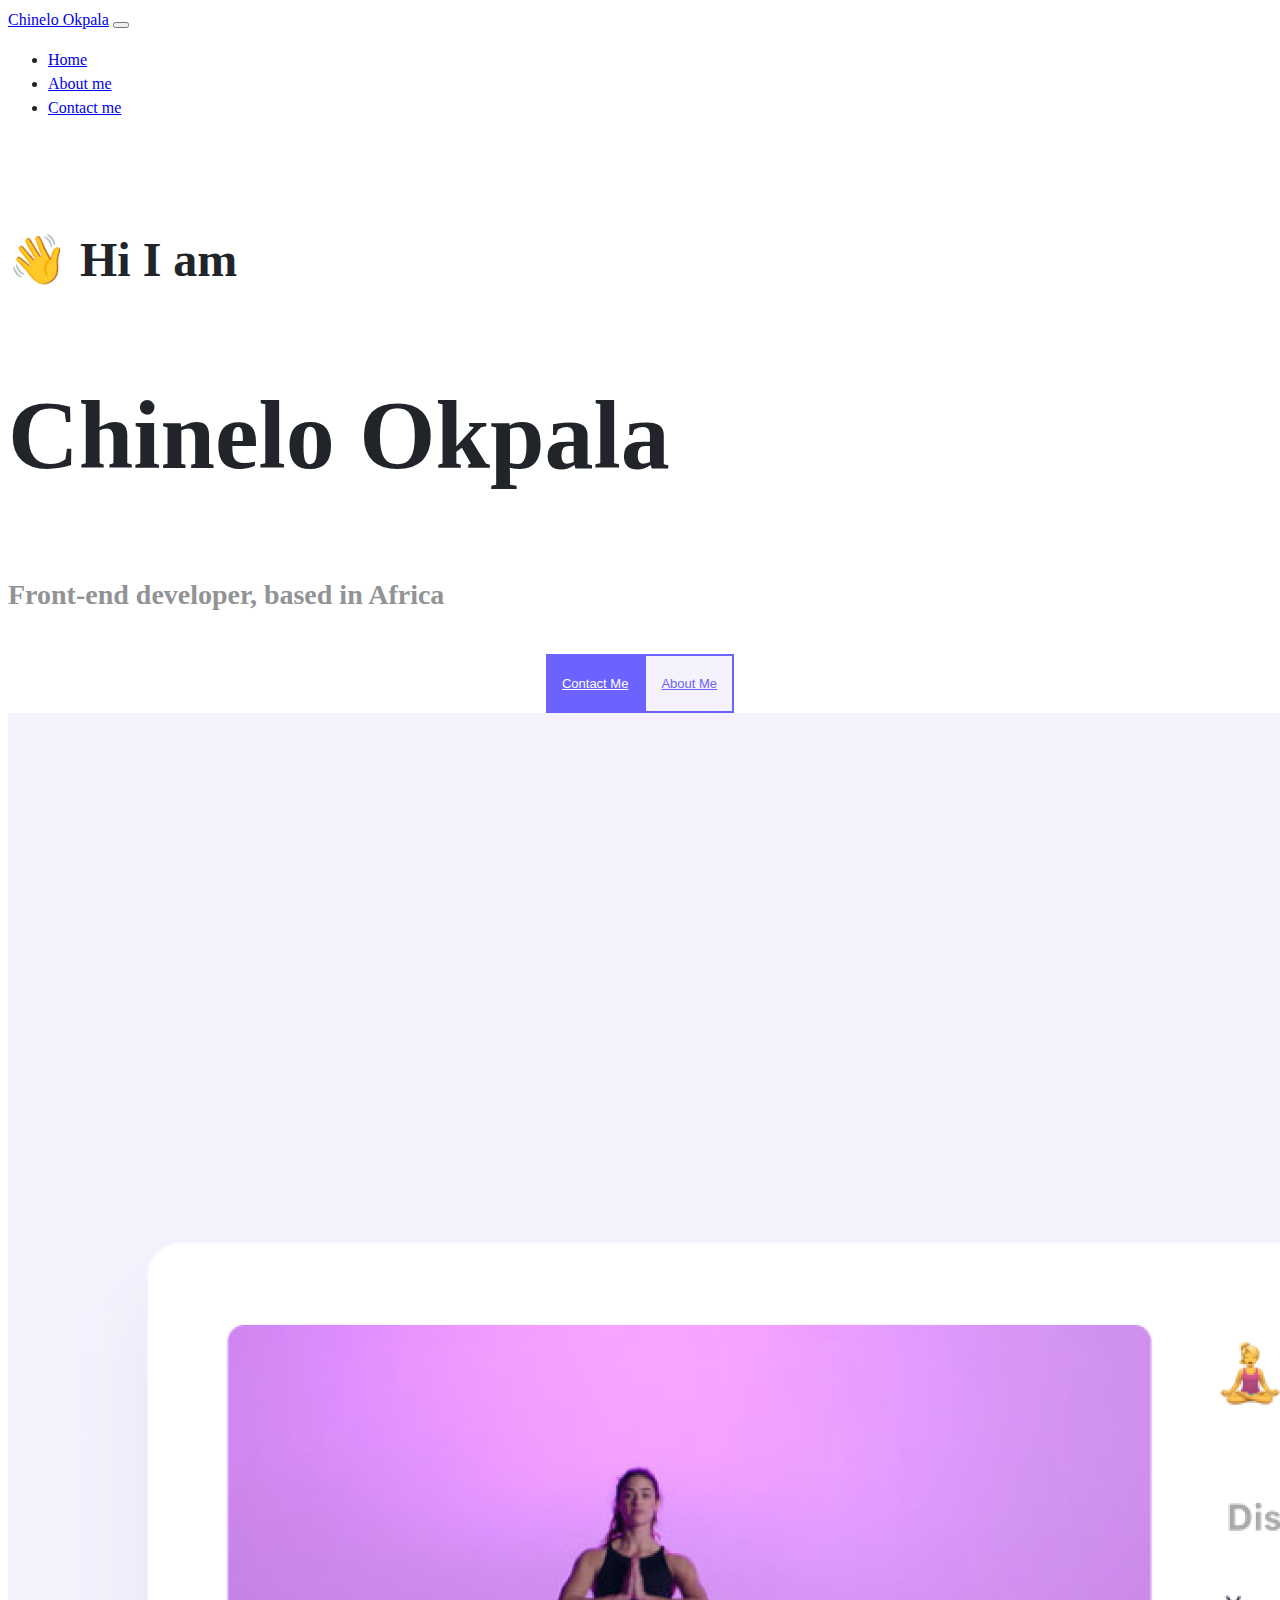
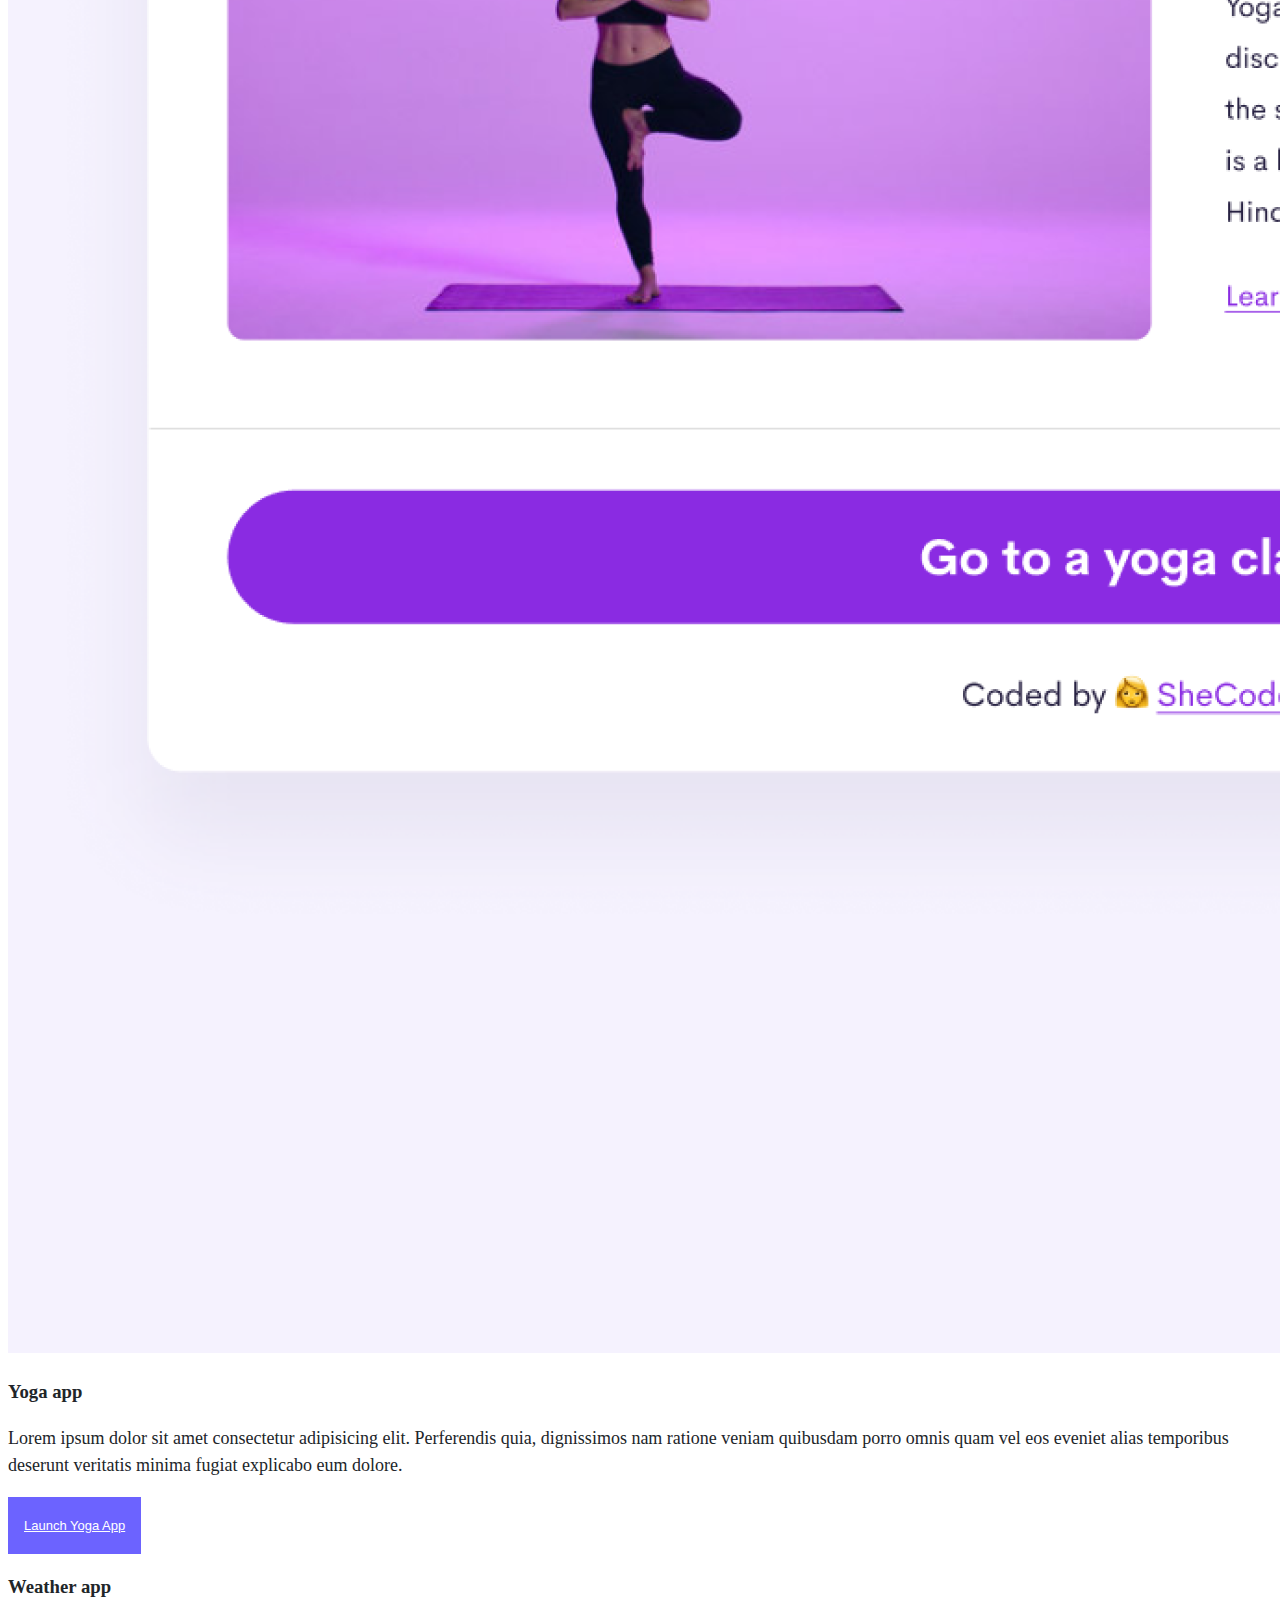
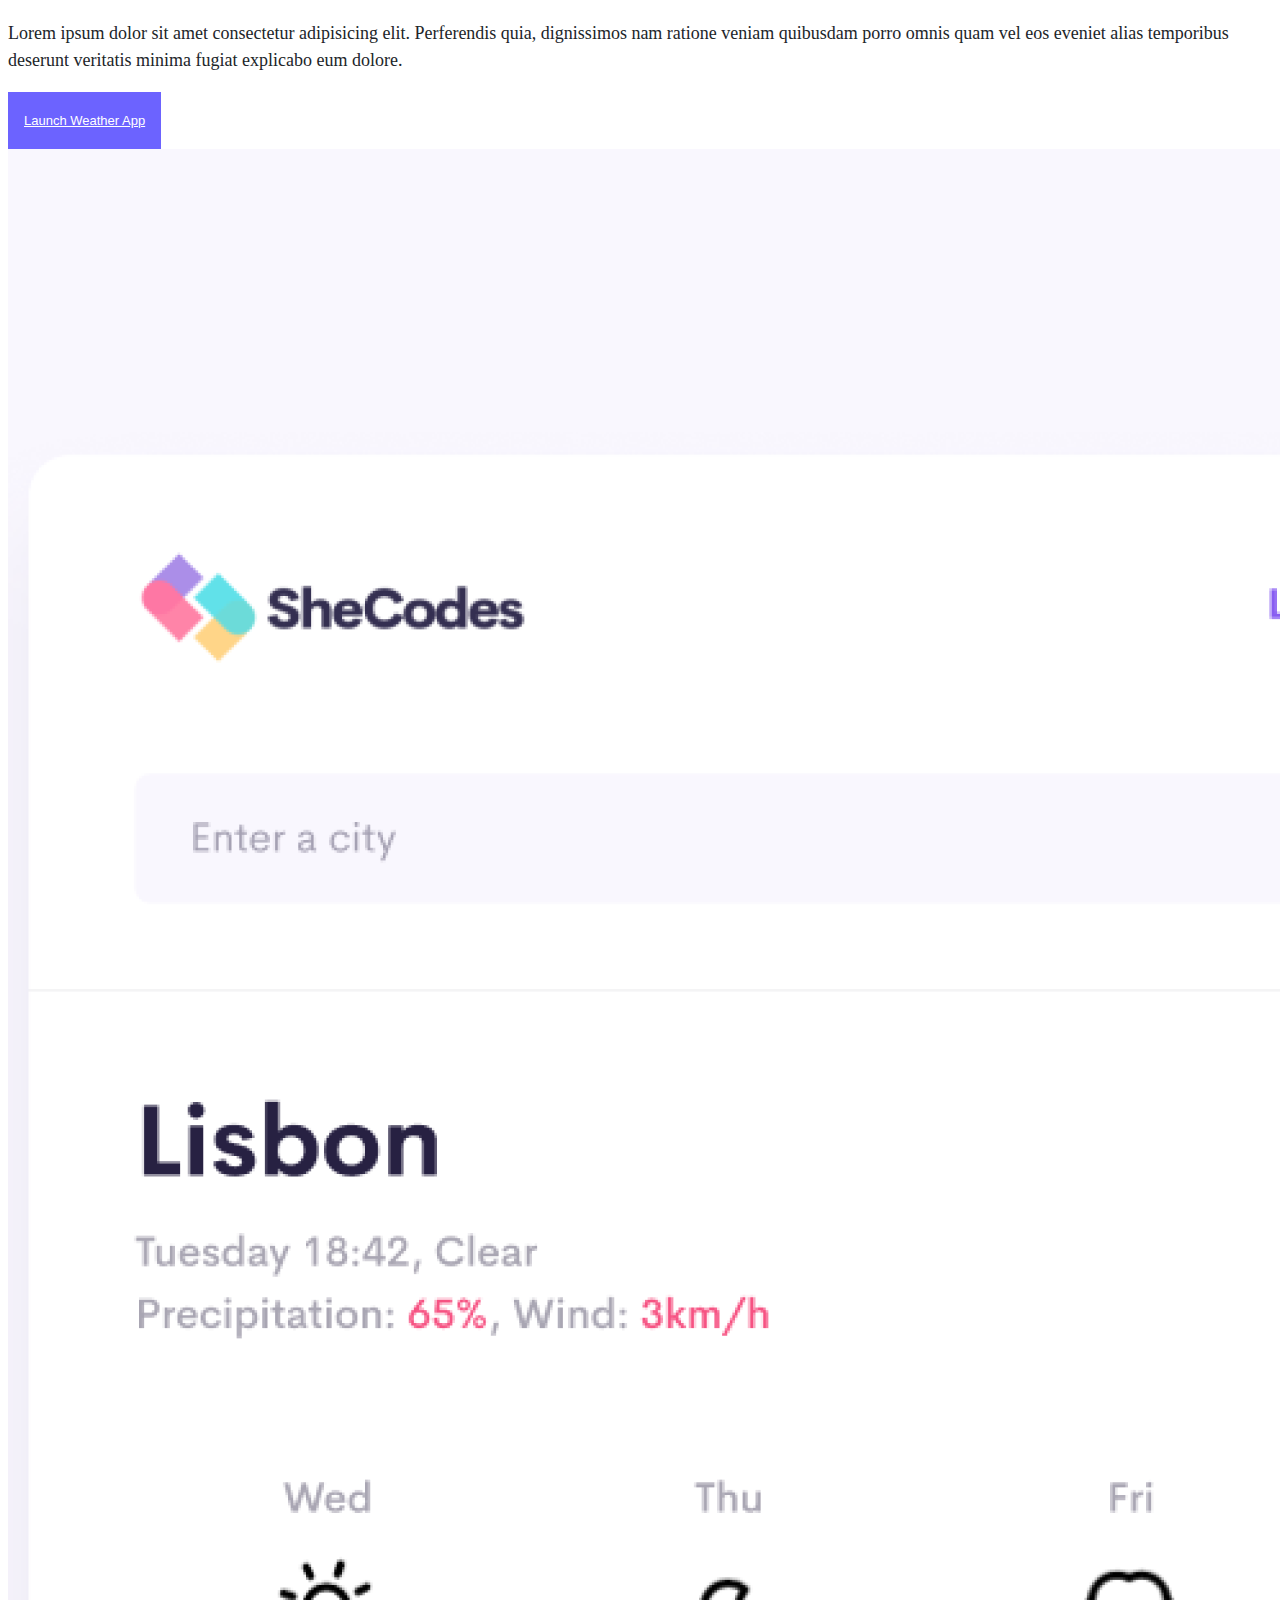
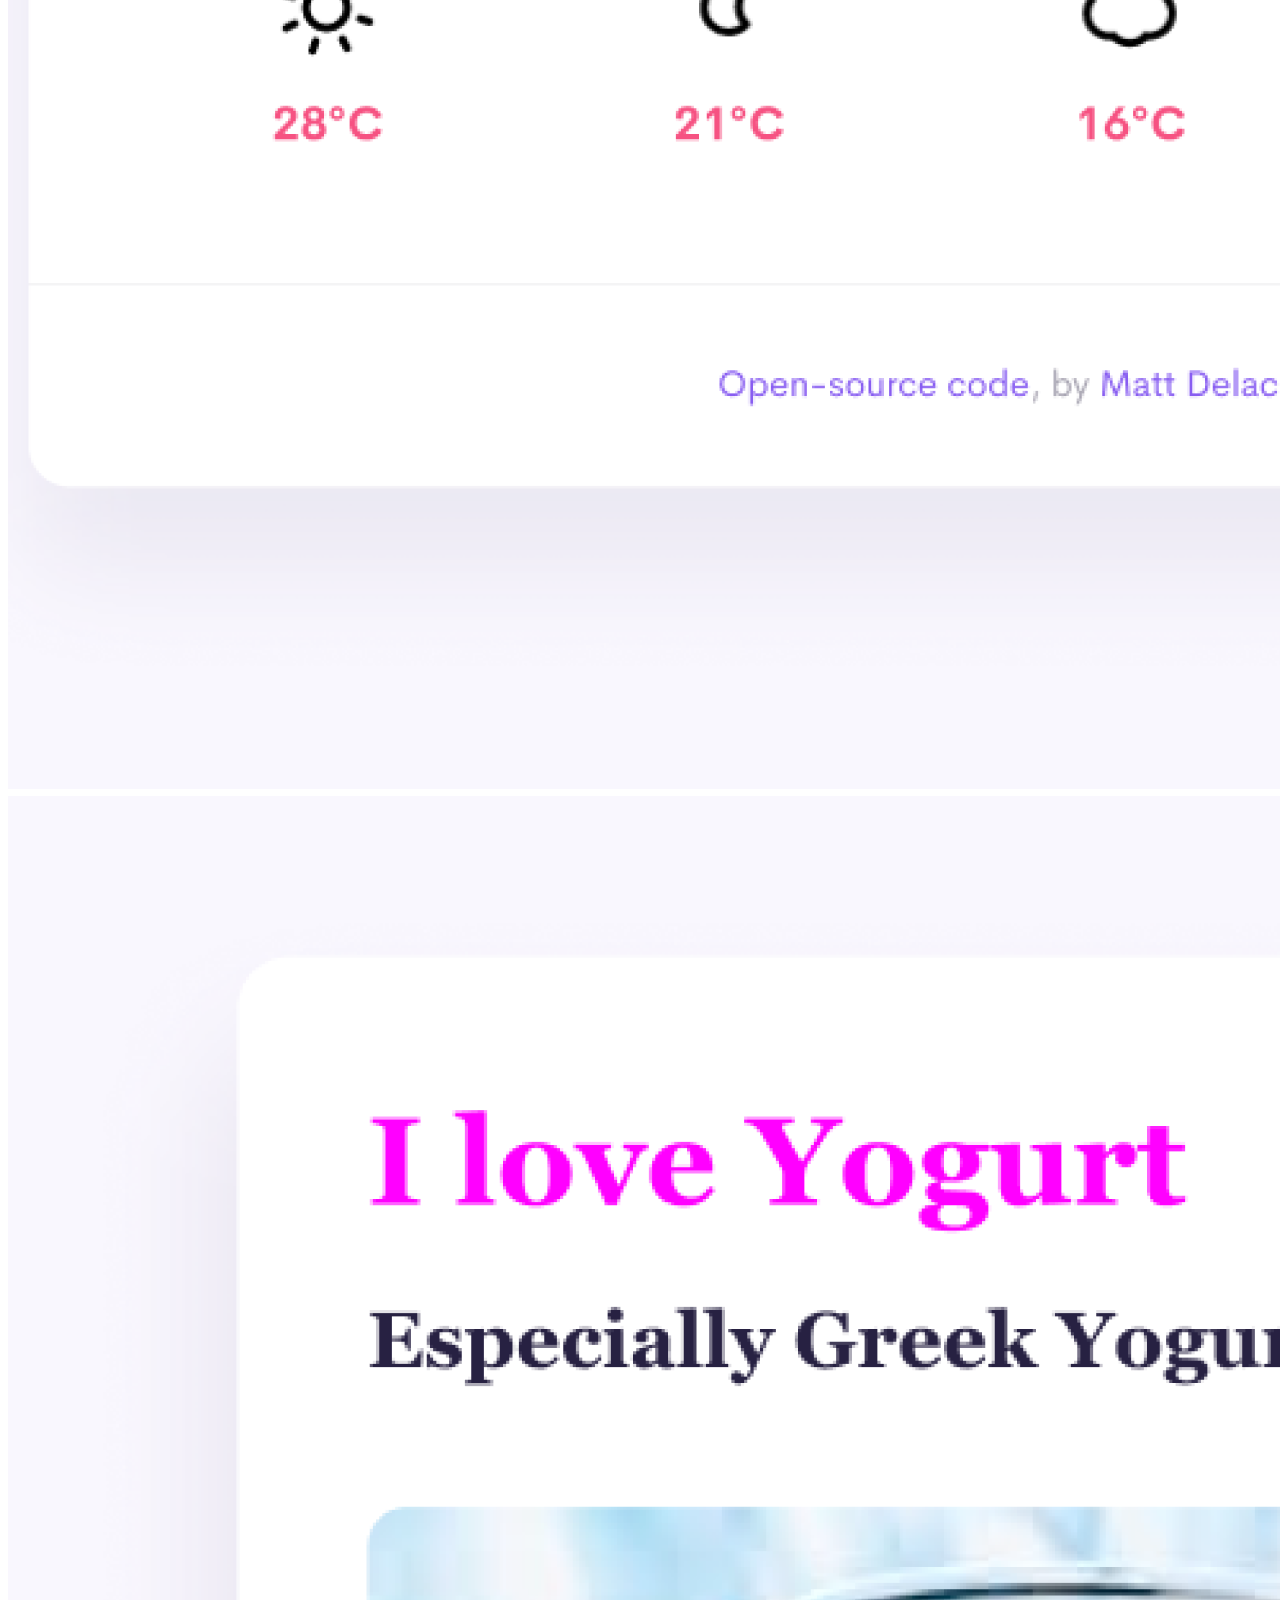
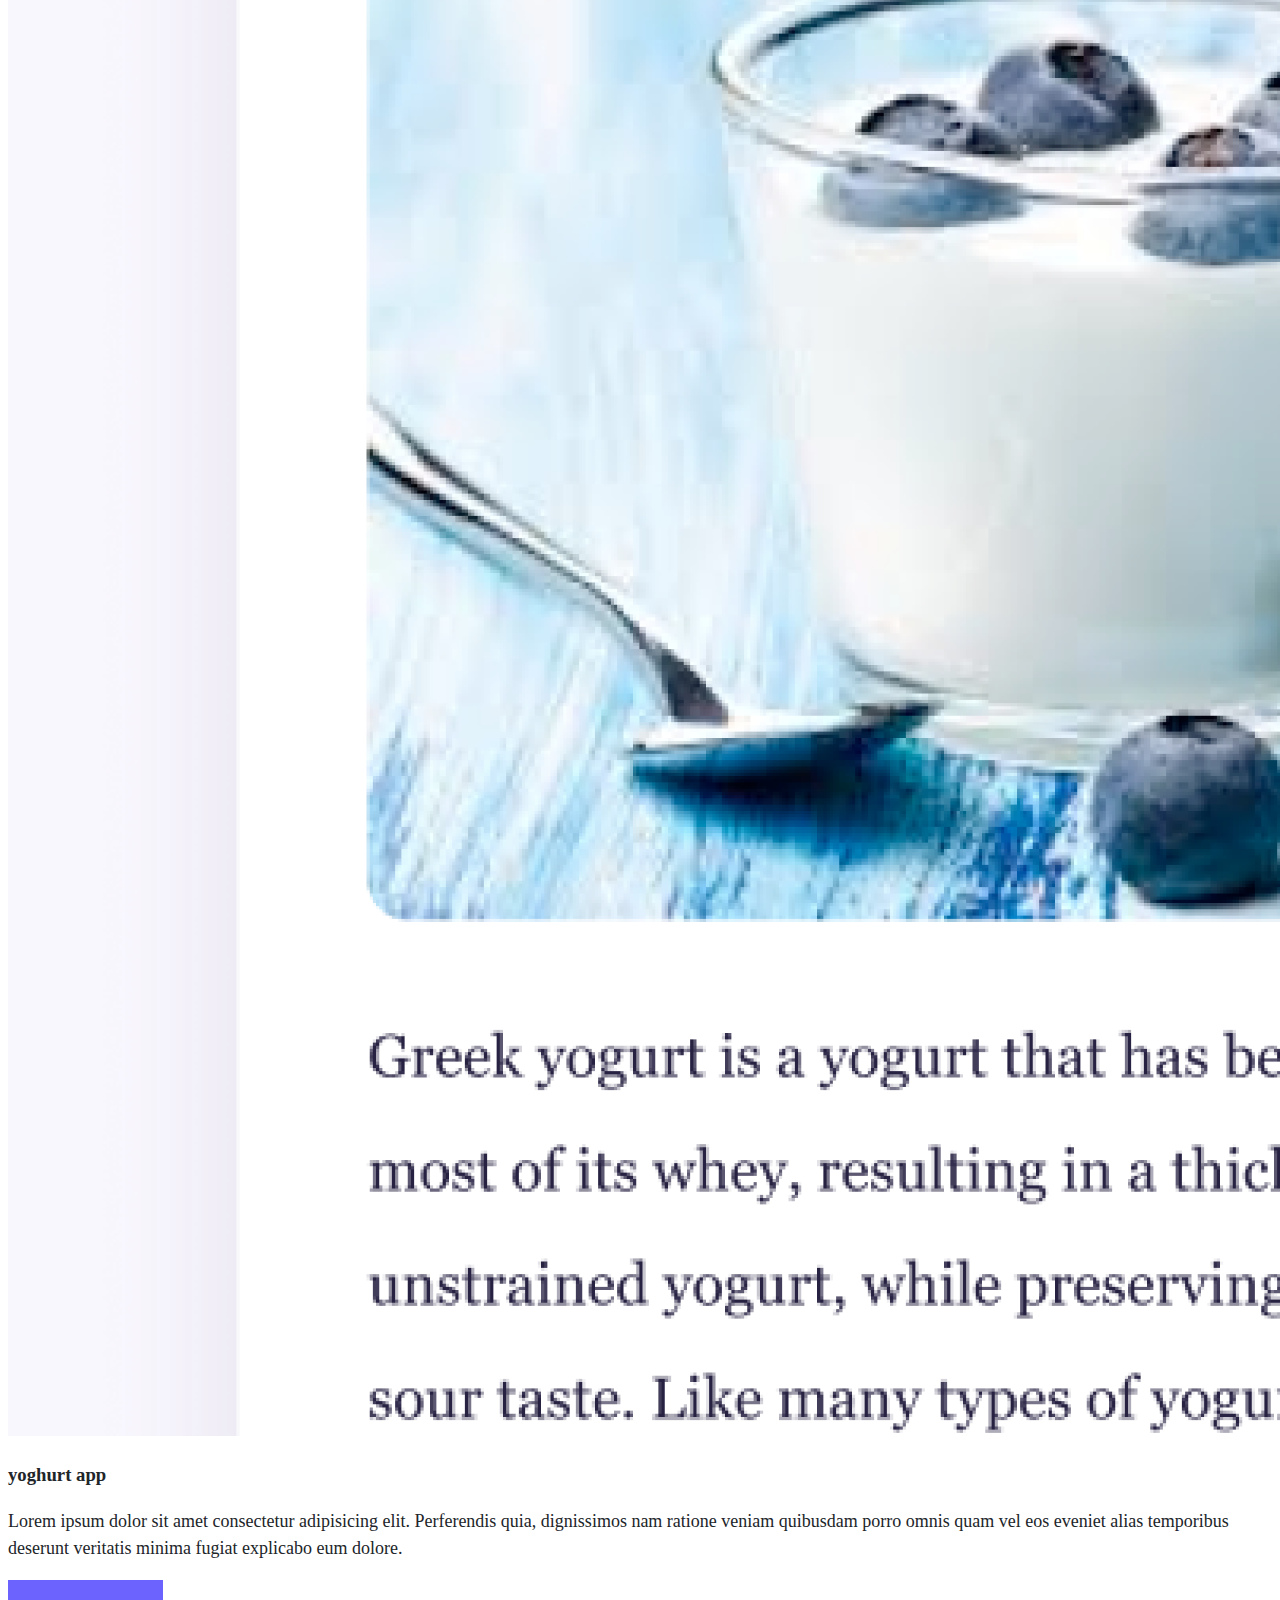
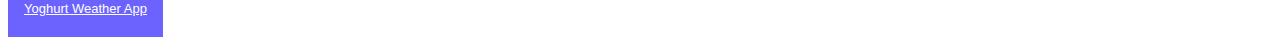
==== index.html @ 903f3be2 "updated the about html page" ====
<!DOCTYPE html>
<html lang="en">
  <head>
    <meta charset="UTF-8" />
    <meta http-equiv="X-UA-Compatible" content="IE=edge" />
    <meta name="viewport" content="width=device-width, initial-scale=1.0" />
    <title>Frontend developer:Chinelo Okpala</title>
   <link
      href="https://cdn.jsdelivr.net/npm/bootstrap@5.3.0-alpha1/dist/css/bootstrap.min.css"
      rel="stylesheet"
      integrity="sha384-GLhlTQ8iRABdZLl6O3oVMWSktQOp6b7In1Zl3/Jr59b6EGGoI1aFkw7cmDA6j6gD"
      crossorigin="anonymous"
    />
<script src="https://code.jquery.com/jquery-3.2.1.slim.min.js" integrity="sha384-KJ3o2DKtIkvYIK3UENzmM7KCkRr/rE9/Qpg6aAZGJwFDMVNA/GpGFF93hXpG5KkN" crossorigin="anonymous"></script>
<script src="https://cdn.jsdelivr.net/npm/popper.js@1.12.9/dist/umd/popper.min.js" integrity="sha384-ApNbgh9B+Y1QKtv3Rn7W3mgPxhU9K/ScQsAP7hUibX39j7fakFPskvXusvfa0b4Q" crossorigin="anonymous"></script>
<script src="https://cdn.jsdelivr.net/npm/bootstrap@4.0.0/dist/js/bootstrap.min.js" integrity="sha384-JZR6Spejh4U02d8jOt6vLEHfe/JQGiRRSQQxSfFWpi1MquVdAyjUar5+76PVCmYl" crossorigin="anonymous"></script>

<link rel="preconnect" href="https://fonts.googleapis.com">
<link rel="preconnect" href="https://fonts.gstatic.com" crossorigin>
<link href="https://fonts.googleapis.com/css2?family=Inclusive+Sans&family=Open+Sans:ital,wght@0,300;0,400;0,500;0,600;0,700;0,800;1,300;1,400;1,500;1,600;1,700;1,800&family=PT+Mono&family=Poppins:wght@100&family=Roboto+Condensed:wght@700&family=Roboto+Mono&family=Roboto:ital,wght@0,100;0,300;0,500;0,700;0,900;1,100;1,300;1,400;1,500;1,700;1,900&display=swap" rel="stylesheet">   


<link rel="stylesheet" href="/css/style.css">
  </head>

<body>
      <div class="container">
    <div class="container">
    <div class="main">
    <nav class="navbar navbar-expand-lg navbar-light bg-light fixed-top">
      <a class="navbar-brand text-uppercase font-weight-bold text-decoration-none text-black fs-5 ms-1 me-5 name" href="index.html" >Chinelo Okpala</a>
      <button
        class="navbar-toggler"
        type="button"
        data-toggle="collapse"
        data-target="#navbarNav"
        aria-controls="navbarNav"
        aria-expanded="false"
        aria-label="Toggle navigation"
      >
        <span class="navbar-toggler-icon"></span>
      </button>
      <div class="collapse navbar-collapse" id="navbarNav">
        <ul class="navbar-nav">
          <li class="nav-item active">
            <a class="nav-link fs-5" href="#"
              >Home <span class="sr-only"></span></a
            >
          </li>
          <li class="nav-item">
            <a class="nav-link fs-5" href="about.html">About me</a>
          </li>
          <li class="nav-item">
            <a class="nav-link fs-5" href="about.html#contact ">Contact me</a>
          </li>
        </ul>
      </div>
    </div>
    
    </nav>
    <br>
       <br>
       <div class="container">
        <div class="body-wrapper">
       <h2 class="text-center">👋 Hi I am</h2>
       <h1 class="text-center">Chinelo Okpala</h1>
       <h4 class="text-center">Front-end developer, based in Africa
</h4>

<div class="navi-buttons mt-5">
<button type="button" class="btn  primary-button round border shadow">
  <a href="index.html" title="Email" class="text-decoration-none">Contact Me</a></button>

  <button type="button" class="btn ms-5 secondary-button round  shadow">
  <a href="index.html" title="Woman in tech" class=" text-decoration-none">About Me</a></button>
</div>

<div class="row mt-5" >
  <div class="col-6">
<img src="images/yoga.png" class="img-fluid" alt="yoga picture">  
</div>

<div class="col-6">
  <h3>Yoga app</h3>
  <p>Lorem ipsum dolor sit amet consectetur 
    adipisicing elit. Perferendis quia, dignissimos
     nam ratione veniam quibusdam porro omnis quam 
     vel eos eveniet alias temporibus
     deserunt veritatis minima fugiat explicabo eum dolore.
    </p>
<button type="button" class="btn primary-button round border shadow">
  <a href="index.html"title="Click to download" class="text-decoration-none">Launch Yoga App</a></button>
</div></div></div>

  <div class="row mt-5">
<div class="col-6">
  <h3>Weather app</h3>
  <p>Lorem ipsum dolor sit amet consectetur 
    adipisicing elit. Perferendis quia, dignissimos
     nam ratione veniam quibusdam porro omnis quam 
     vel eos eveniet alias temporibus
     deserunt veritatis minima fugiat explicabo eum dolore.
    </p>
<button type="button" class="btn primary-button round border shadow">
  <a href="index.html" class="text-decoration-none">Launch Weather App</a></button>
</div>
  

 <div class="col-6">
<img src="images/weather.png"title="Click to download" class="img-fluid"  alt="weather picture">  
</div>
</div>
</div>
        
<div class="row mt-5">
     <div class="col-6">
<img src="images/yoghurt.png" class="img-fluid "  alt="yoghurt picture">  
</div>

<div class="col-6">
  <h3>yoghurt app</h3>
  <p>Lorem ipsum dolor sit amet consectetur 
    adipisicing elit. Perferendis quia, dignissimos
     nam ratione veniam quibusdam porro omnis quam 
     vel eos eveniet alias temporibus
     deserunt veritatis minima fugiat explicabo eum dolore.
    </p>
<button type="button" class="btn primary-button round border shadow">
  <a href="index.html" title="Click to download" class="text-decoration-none">Yoghurt Weather App</a></button>
</div></div>
  



</div>
    </div>
    </body>   
</html>
---- css/style.css ----
:root {
  --primary-color: #6c63ff;
  --secondary-color: #f5f2fe;
  --purple: #6f42c1;
}
body {
  font-size: 1rem;
  font-weight: 400;
  line-height: 1.5;
  color: #212529;
  border: #fff;
}
h1 {
  font-size: 98px;
}

h2 {
  font-size: 48px;
}

h4 {
  font-size: 28px;
  color: rgb(99, 102, 105);
  opacity: 0.7;
}
p {
  font-size: 18px;
  line-height: 1.5;
  text-align: left;
}
.body-wrapper {
  margin-top: 40px;
}

.navi-buttons {
  display: flex;
  justify-content: center;
}
.primary-button {
  background-color: var(--primary-color);
  border: 1px solid var(--primary-color);
  padding: 20px 15px;
}
.primary-button a {
  color: white;
  font-size: 13px;
}
.primary-button:hover {
  background-color: var(--primary-color);
}
.primary-button a:hover {
  color: var(--purple);
}

.secondary-button {
  background-color: var(--secondary-color);
  border: 2px solid var(--primary-color);
  padding: 20px 15px;
}
.secondary-button a {
  color: var(--primary-color);
  font-size: 13px;
}
.email-link {
  text-align: center;
  display: block;
  color: var(--primary-color);
  font-size: 19px;
  text-decoration: none;
}
.email-link a {
  text-decoration: none;
}

.email-link a:hover {
  text-decoration: underline;
}
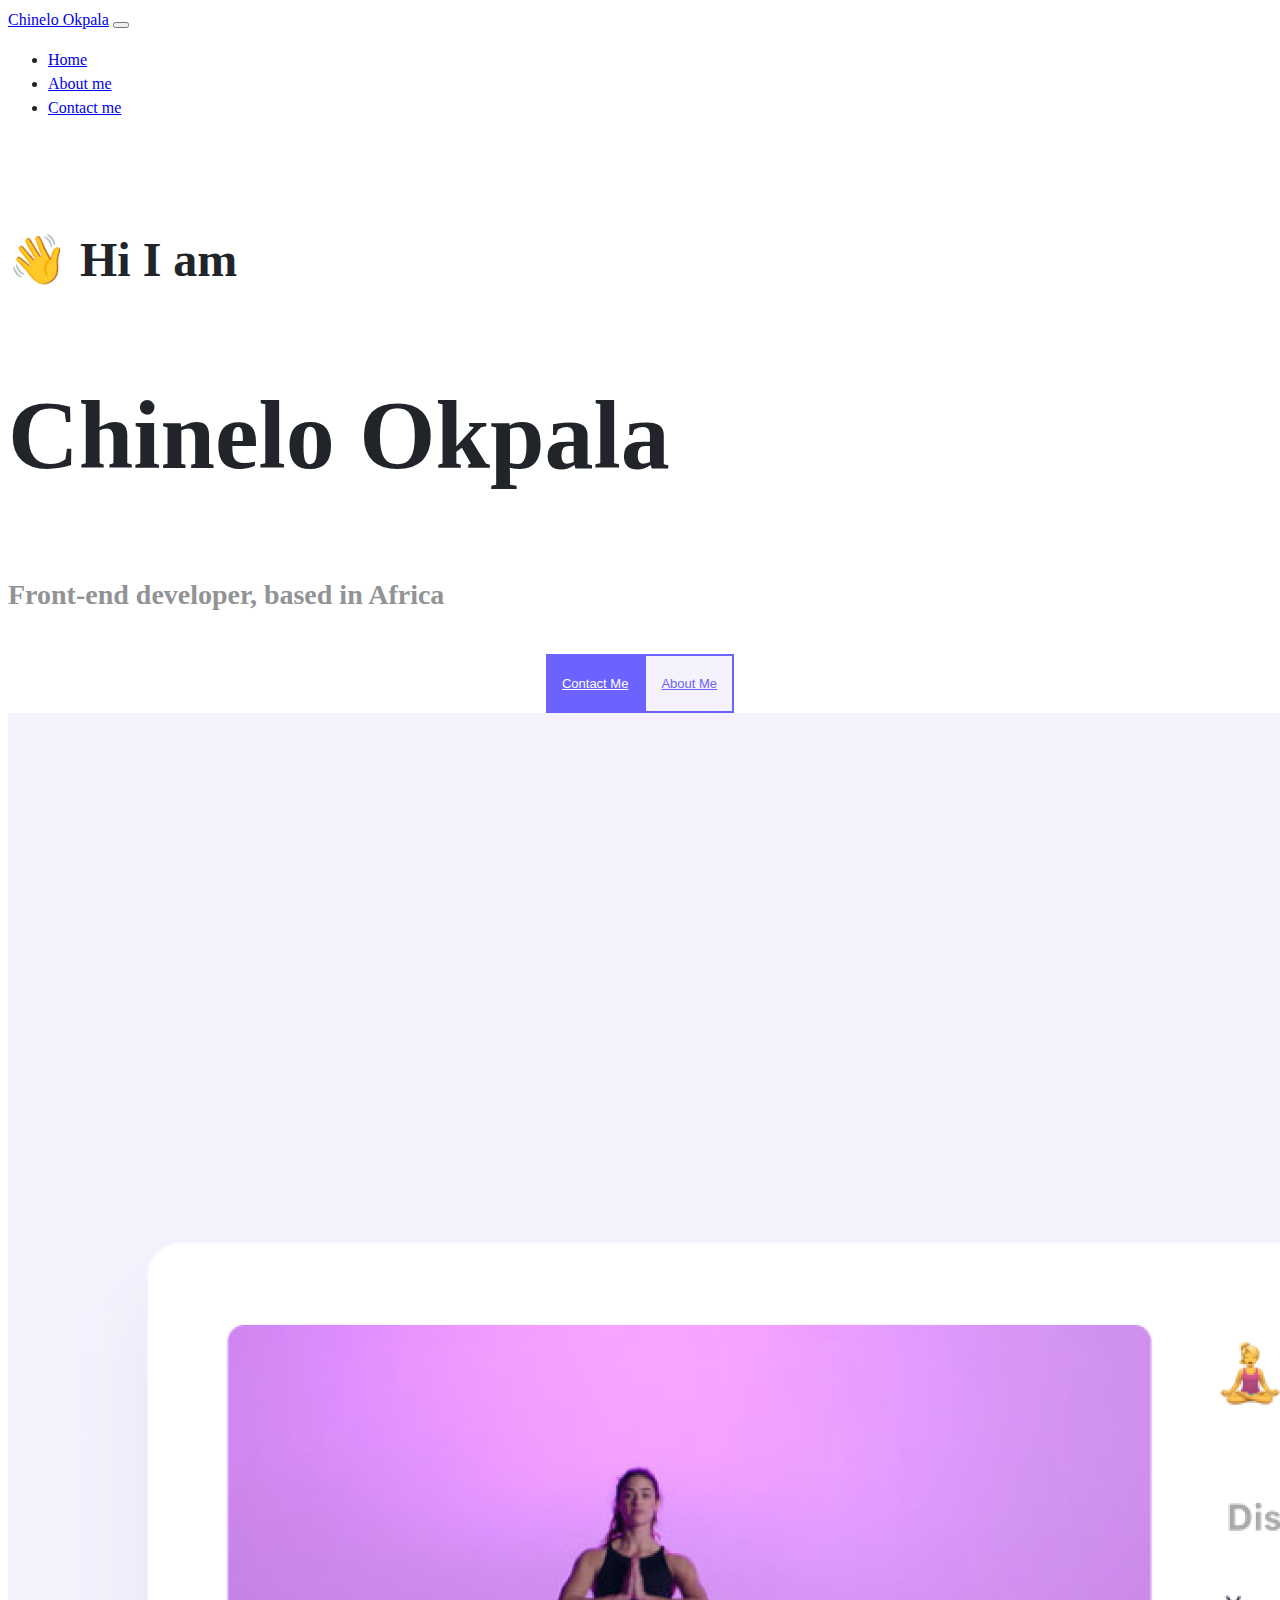
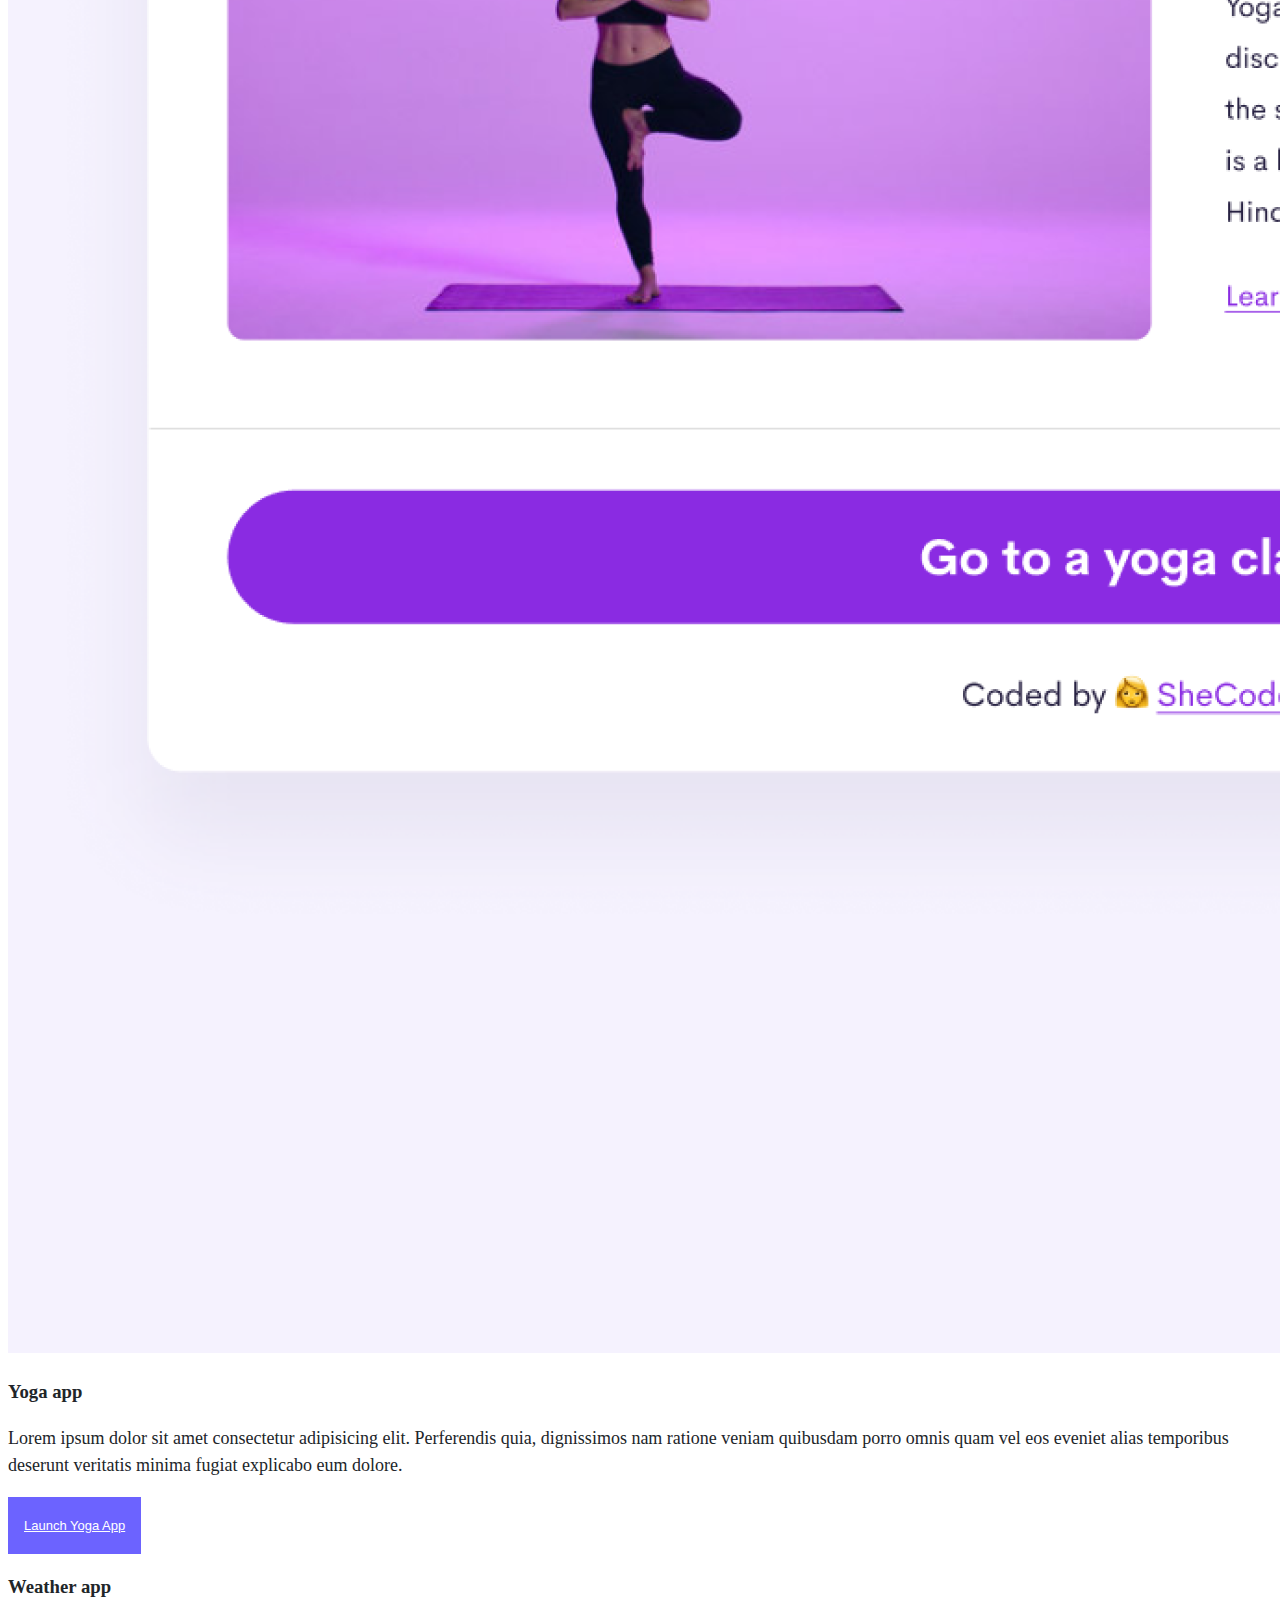
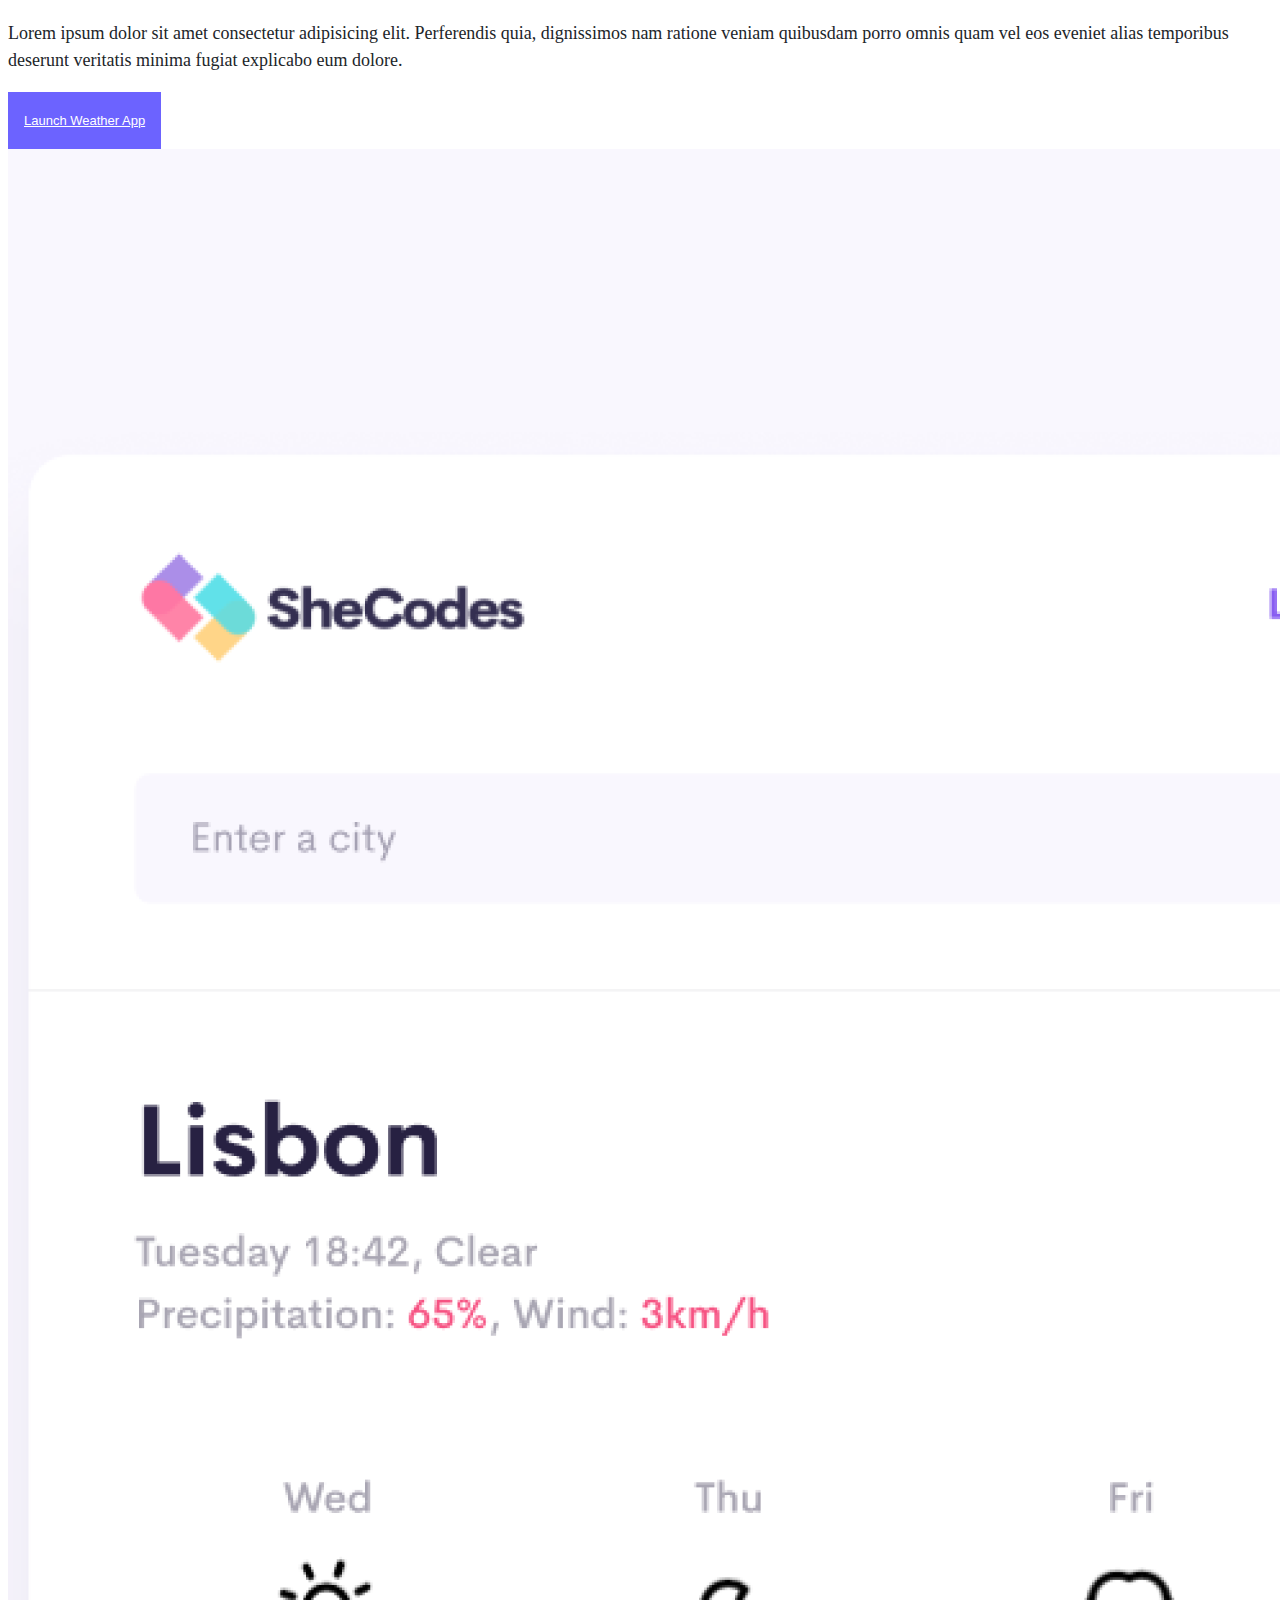
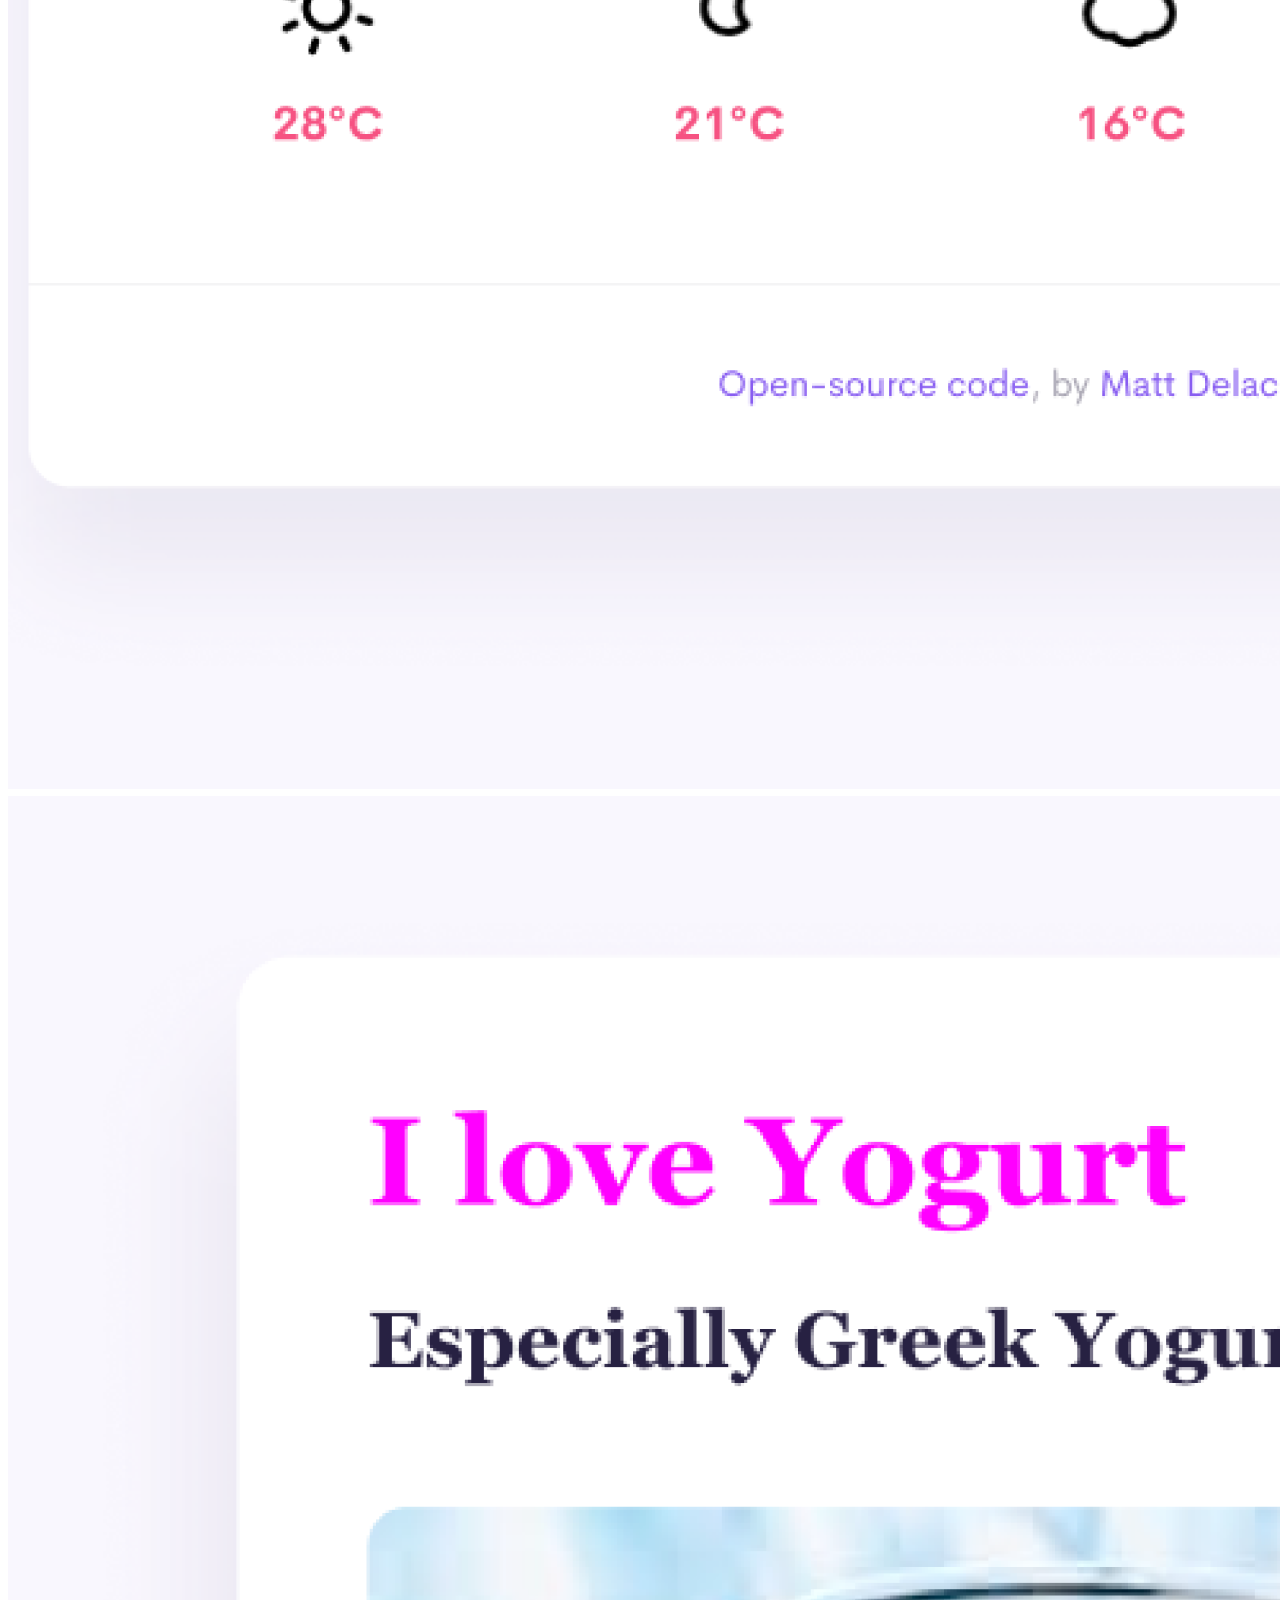
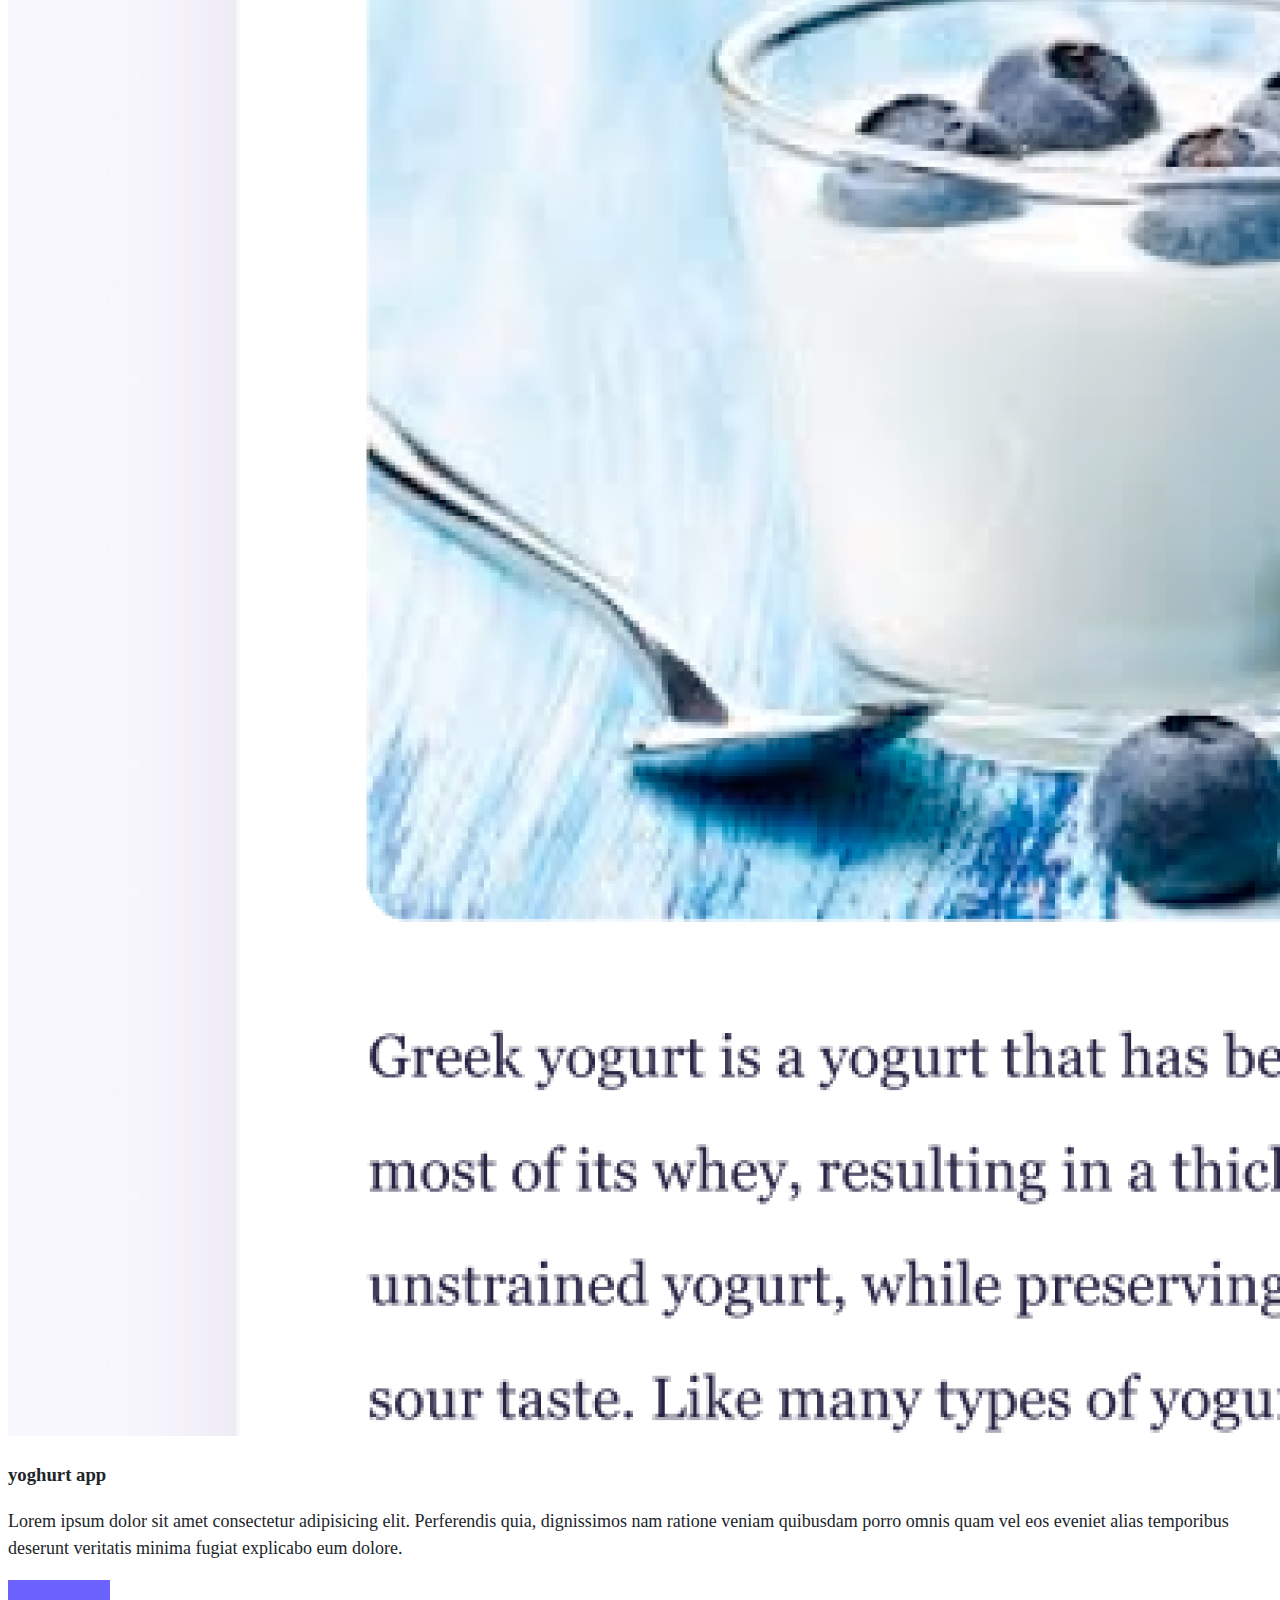
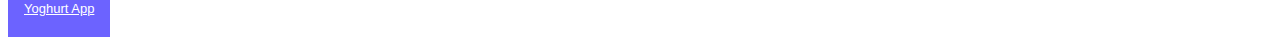
==== commit 52aa397f: "re-aligned the nav in the html file" ====
--- a/index.html
+++ b/index.html
@@ -24,11 +24,11 @@
   </head>
 
 <body>
-      <div class="container">
+      
     <div class="container">
     <div class="main">
-    <nav class="navbar navbar-expand-lg navbar-light bg-light fixed-top">
-      <a class="navbar-brand text-uppercase font-weight-bold text-decoration-none text-black fs-5 ms-1 me-5 name" href="index.html" >Chinelo Okpala</a>
+    <nav class="navbar navbar-expand-lg navbar-light bg-light fixed-top pe-3">
+      <a class="navbar-brand text-uppercase font-weight-bold text-decoration-none text-black fs-5 ms-1 me-5 ps-2 name" href="index.html" >Chinelo Okpala</a>
       <button
         class="navbar-toggler"
         type="button"
@@ -48,14 +48,14 @@
             >
           </li>
           <li class="nav-item">
-            <a class="nav-link fs-5" href="about.html">About me</a>
+            <a class="nav-link fs-5" href="/about.html">About me</a>
           </li>
           <li class="nav-item">
             <a class="nav-link fs-5" href="about.html#contact ">Contact me</a>
           </li>
         </ul>
       </div>
-    </div>
+    </div></div>
     
     </nav>
     <br>
@@ -69,10 +69,10 @@
 
 <div class="navi-buttons mt-5">
 <button type="button" class="btn  primary-button round border shadow">
-  <a href="index.html" title="Email" class="text-decoration-none">Contact Me</a></button>
+  <a href="about.html#contact" title="Email us" class="text-decoration-none">Contact Me</a></button>
 
   <button type="button" class="btn ms-5 secondary-button round  shadow">
-  <a href="index.html" title="Woman in tech" class=" text-decoration-none">About Me</a></button>
+  <a href="about.html" title="Woman in tech" class=" text-decoration-none">About Me</a></button>
 </div>
 
 <div class="row mt-5" >
@@ -89,7 +89,7 @@
      deserunt veritatis minima fugiat explicabo eum dolore.
     </p>
 <button type="button" class="btn primary-button round border shadow">
-  <a href="index.html"title="Click to download" class="text-decoration-none">Launch Yoga App</a></button>
+  <a href="/about.html#contact"title="contact us" class="text-decoration-none">Launch Yoga App</a></button>
 </div></div></div>
 
   <div class="row mt-5">
@@ -102,7 +102,7 @@
      deserunt veritatis minima fugiat explicabo eum dolore.
     </p>
 <button type="button" class="btn primary-button round border shadow">
-  <a href="index.html" class="text-decoration-none">Launch Weather App</a></button>
+  <a href="/" class="text-decoration-none" title="home-page">Launch Weather App</a></button>
 </div>
   
 
@@ -112,7 +112,7 @@
 </div>
 </div>
         
-<div class="row mt-5">
+<div class="row mt-5 mb-2">
      <div class="col-6">
 <img src="images/yoghurt.png" class="img-fluid "  alt="yoghurt picture">  
 </div>
@@ -126,7 +126,7 @@
      deserunt veritatis minima fugiat explicabo eum dolore.
     </p>
 <button type="button" class="btn primary-button round border shadow">
-  <a href="index.html" title="Click to download" class="text-decoration-none">Yoghurt Weather App</a></button>
+  <a href="/about.html#contact" title="Place your order" class="text-decoration-none">Yoghurt App</a></button>
 </div></div>
   
 
--- a/css/style.css
+++ b/css/style.css
@@ -2,6 +2,23 @@
   --primary-color: #6c63ff;
   --secondary-color: #f5f2fe;
   --purple: #6f42c1;
+}
+@media (max-width: 567px) {
+  p {
+    font-size: 15px;
+  }
+  h1 {
+    font-size: 88px;
+  }
+  h2 {
+    font-size: 38px;
+  }
+  h4 {
+    font-size: 18px;
+  }
+  img {
+    height: 100px;
+  }
 }
 body {
   font-size: 1rem;
@@ -23,6 +40,7 @@
   color: rgb(99, 102, 105);
   opacity: 0.7;
 }
+
 p {
   font-size: 18px;
   line-height: 1.5;
@@ -30,6 +48,22 @@
 }
 .body-wrapper {
   margin-top: 40px;
+}
+.email-link {
+  text-align: center;
+  display: block;
+  color: var(--primary-color);
+  font-size: 15px;
+  text-decoration: none;
+}
+.email-link a {
+  font-style: italic;
+  font-size: 15px;
+}
+
+.email-link a:hover {
+  color: red;
+  text-decoration: none;
 }
 
 .navi-buttons {
@@ -61,17 +95,3 @@
   color: var(--primary-color);
   font-size: 13px;
 }
-.email-link {
-  text-align: center;
-  display: block;
-  color: var(--primary-color);
-  font-size: 19px;
-  text-decoration: none;
-}
-.email-link a {
-  text-decoration: none;
-}
-
-.email-link a:hover {
-  text-decoration: underline;
-}
